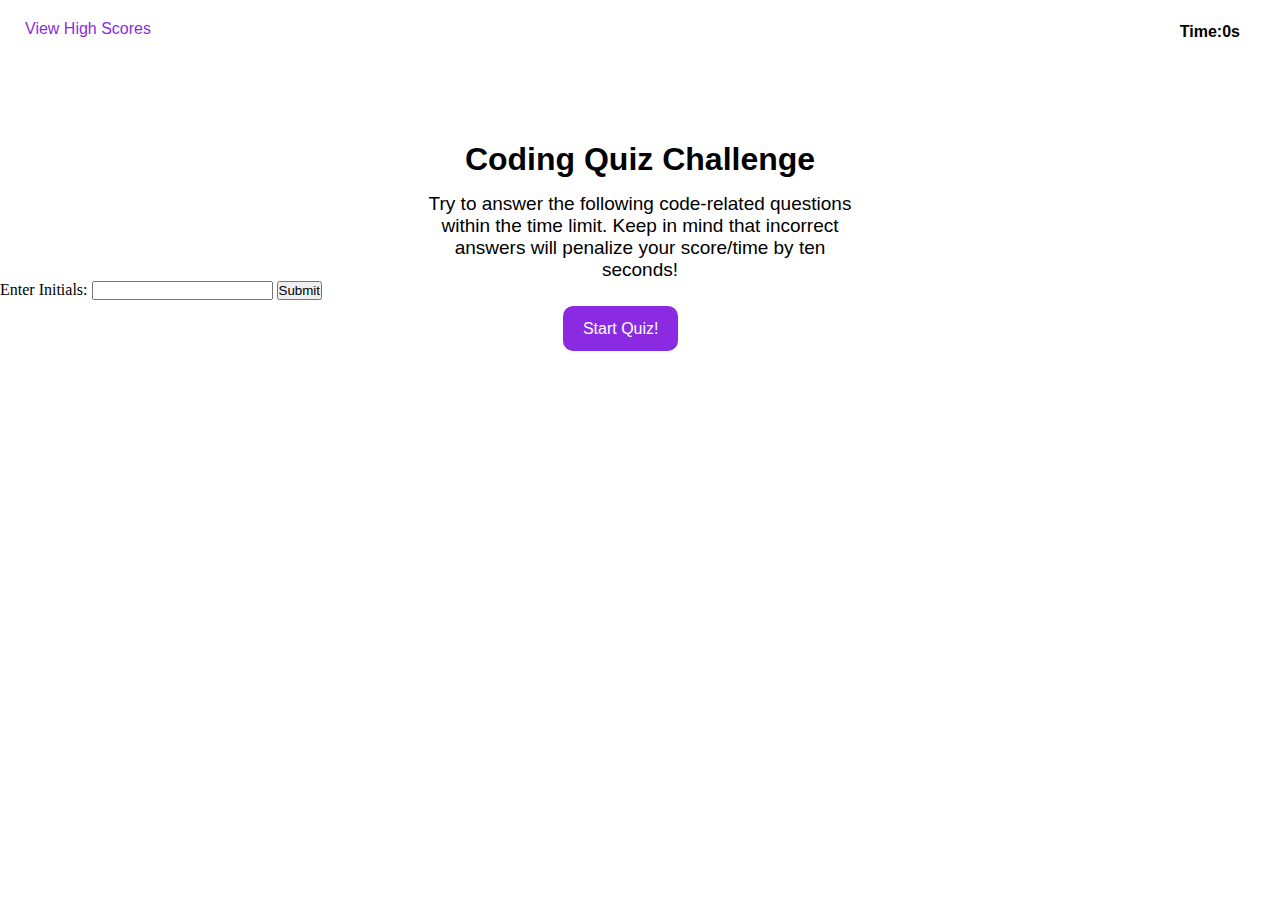
==== index.html @ 39fbc02e "html added for score render function" ====
<!DOCTYPE html>
<html lang="en">
    <head>
        <meta charset="UTF-8">
        <meta name="viewport" content="width=device-width, initial-scale=1.0">
        <link rel="stylesheet" href="assets/style.css">
        <title>Code Quiz</title>
    </head>
    <body>
        <header>
            <div class="container">
                <a id= "high-score" href="url">View High Scores</a>
                <h2 class= "timer" id="countdown">Time:0s</h2>
            </div>
        </header>
        <main>
            <div id= "main">
                <h1>Coding Quiz Challenge</h1>
                <p class="rules">Try to answer the following code-related questions within the time limit. Keep in mind that incorrect answers will penalize your score/time by ten seconds!</p>
                <button class="btn" id="start-quiz" type="submit">Start Quiz!</button>
            </div>
            <div id= "quiz">
                <div id= "question"></div>
                    <div id= "choices">
                        <div class="choice option-1" id="1" onclick="checkAnswer('1')"></div>
                        <div class="choice option-2" id="2" onclick="checkAnswer('2')"></div>
                        <div class="choice option-3" id="3" onclick="checkAnswer('3')"></div>
                        <div class="choice option-4" id="4" onclick="checkAnswer('4')"></div>
                    </div>
            </div>
            <div id="final-input">
                <div id="output"> </div>
                <div id="end"></div>
                <div id= score></div>
                <div id="initials">
                    <label for="user-info">Enter Initials:</label>
                    <input type="text" id="contact-name"> 
                    <button type="submit">Submit</button>  
                </div>
            </div>
        </main> 
        <script src="./assets/script.js"></script>
    </body>
</html>
---- assets/style.css ----
* {
    margin: 0;
    padding: 0;
    box-sizing: border-box;
}

header {
    margin-top: 20px;
}

a {
    text-decoration: none;
}

#high-score {
    font-family: Arial, Helvetica, sans-serif;
    color: blueviolet;
    margin-left: 25px;
}

.timer {
    text-align: right;
    margin-top: -15px;
    font-family: Arial, Helvetica, sans-serif;
    margin-right: 40px;
    font-size: medium;
}

h1 {
    font-family: Arial, Helvetica, sans-serif; 
    text-align: center;
    margin-top: 100px;
}

.rules {
    font-family: Arial, Helvetica, sans-serif;
    font-size: 19px;
    text-align: center;
    margin-top: 15px;
    margin-left: 33%;
    margin-right: 33%;
}

.btn {
    padding-left: 15px;
    padding-right: 15px;
    margin-top: 25px;
    width: 115px;
    height: 45px;
    border: none;
    border-radius: 10px;
    margin-left: 44%;
    background-color: blueviolet;
    color: white;
    font-family: Arial, Helvetica, sans-serif;
    font-size: medium;
    cursor: pointer;
    outline: none;
}

.btn:hover {
    background-color: plum;
}

#quiz {
    display: none;
    margin: 100px;
    margin-left: 40%;
    margin-right: 35%;
    font-family: Arial, Helvetica, sans-serif;    
}

#question {
    font-size: x-large;
    font-weight: bold;
}

.option-1, .option-2, .option-3, .option-4{
    border: none;
    border-radius: 5px;
    width: 160px;
    height: 30px;
    background-color: blueviolet;
    margin-top: 10px;
    padding-left: 10px;
    padding-top: 7px;
    color: white;
    font-size: small;
}

.option-1:hover {
    background-color: plum;
}

.option-2:hover {
    background-color: plum;
}

.option-3:hover {
    background-color: plum;
}

.option-4:hover {
    background-color: plum;
}

#output {
    padding-left: 40%;
    padding-top: 20px;
    margin-top: -90px;
    font-family: Arial, Helvetica, sans-serif;
    font-style: italic;
    color: gray;
}

#end {
    display: none;
    margin-top: 15%;
    font-family: Arial, Helvetica, sans-serif;
    font-weight: bold;
    font-size: x-large;
    padding-bottom: 10px;
}

#score {
    display: none;
    font-family: Arial, Helvetica, sans-serif;
}
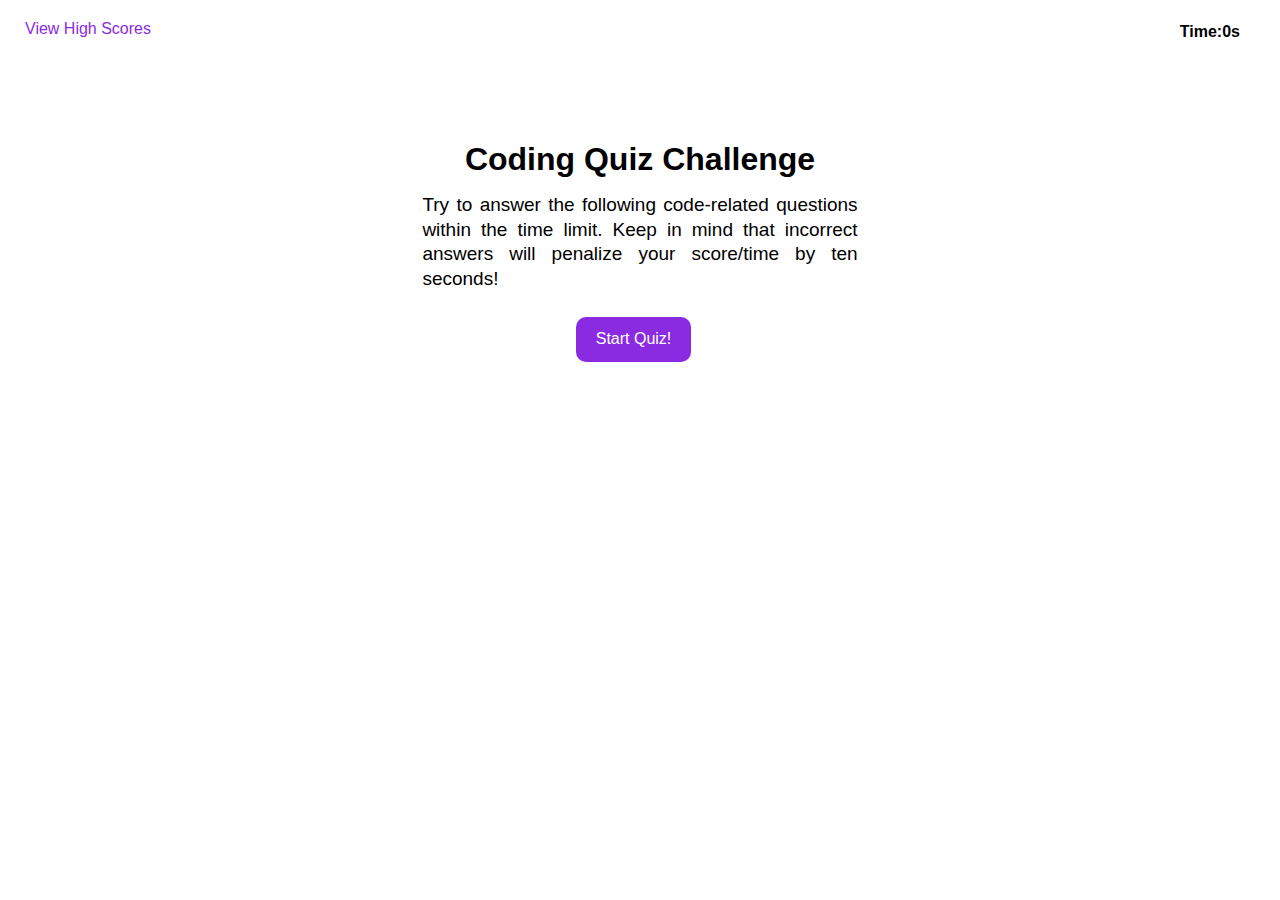
==== commit 8b7236f9: "css for user input" ====
--- a/index.html
+++ b/index.html
@@ -17,7 +17,7 @@
             <div id= "main">
                 <h1>Coding Quiz Challenge</h1>
                 <p class="rules">Try to answer the following code-related questions within the time limit. Keep in mind that incorrect answers will penalize your score/time by ten seconds!</p>
-                <button class="btn" id="start-quiz" type="submit">Start Quiz!</button>
+                <button class="btn-start" id="start-quiz" type="submit">Start Quiz!</button>
             </div>
             <div id= "quiz">
                 <div id= "question"></div>
@@ -27,16 +27,19 @@
                         <div class="choice option-3" id="3" onclick="checkAnswer('3')"></div>
                         <div class="choice option-4" id="4" onclick="checkAnswer('4')"></div>
                     </div>
+                <div id="output"> </div>
             </div>
-            <div id="final-input">
-                <div id="output"> </div>
+            <div id="final">
                 <div id="end"></div>
-                <div id= score></div>
+                <div id= result></div>
                 <div id="initials">
                     <label for="user-info">Enter Initials:</label>
                     <input type="text" id="contact-name"> 
-                    <button type="submit">Submit</button>  
+                    <button class="btn-submit" id= "user-info" type="submit">Submit</button>  
                 </div>
+            </div>
+            <div id="highscore">
+                
             </div>
         </main> 
         <script src="./assets/script.js"></script>
--- a/assets/style.css
+++ b/assets/style.css
@@ -1,7 +1,10 @@
+/* add colors */
+
 * {
     margin: 0;
     padding: 0;
     box-sizing: border-box;
+    font-family: Arial, Helvetica, sans-serif;
 }
 
 header {
@@ -13,7 +16,6 @@
 }
 
 #high-score {
-    font-family: Arial, Helvetica, sans-serif;
     color: blueviolet;
     margin-left: 25px;
 }
@@ -21,27 +23,25 @@
 .timer {
     text-align: right;
     margin-top: -15px;
-    font-family: Arial, Helvetica, sans-serif;
     margin-right: 40px;
     font-size: medium;
 }
 
 h1 {
-    font-family: Arial, Helvetica, sans-serif; 
     text-align: center;
     margin-top: 100px;
 }
 
 .rules {
-    font-family: Arial, Helvetica, sans-serif;
     font-size: 19px;
-    text-align: center;
+    text-align: justify;
     margin-top: 15px;
     margin-left: 33%;
     margin-right: 33%;
+    line-height: 1.3;
 }
 
-.btn {
+.btn-start {
     padding-left: 15px;
     padding-right: 15px;
     margin-top: 25px;
@@ -49,16 +49,14 @@
     height: 45px;
     border: none;
     border-radius: 10px;
-    margin-left: 44%;
+    margin-left: 45%;
     background-color: blueviolet;
     color: white;
-    font-family: Arial, Helvetica, sans-serif;
     font-size: medium;
-    cursor: pointer;
     outline: none;
 }
 
-.btn:hover {
+.btn-start:hover {
     background-color: plum;
 }
 
@@ -66,13 +64,13 @@
     display: none;
     margin: 100px;
     margin-left: 40%;
-    margin-right: 35%;
-    font-family: Arial, Helvetica, sans-serif;    
+    margin-right: 35%; 
 }
 
 #question {
     font-size: x-large;
     font-weight: bold;
+    text-align: justify;
 }
 
 .option-1, .option-2, .option-3, .option-4{
@@ -105,25 +103,46 @@
 }
 
 #output {
-    padding-left: 40%;
     padding-top: 20px;
-    margin-top: -90px;
-    font-family: Arial, Helvetica, sans-serif;
     font-style: italic;
     color: gray;
+}
+
+#final {
+    margin: 100px;
+    margin-left: 40%;
+    margin-right: 35%;
 }
 
 #end {
     display: none;
     margin-top: 15%;
-    font-family: Arial, Helvetica, sans-serif;
     font-weight: bold;
     font-size: x-large;
     padding-bottom: 10px;
 }
 
-#score {
+#result {
     display: none;
-    font-family: Arial, Helvetica, sans-serif;
 }
 
+#initials {
+    display: none;
+    padding-top: 10px;
+}
+
+#user-info {
+    background-color: blueviolet;
+    width: 60px;
+    height: 20px;
+    border: none;
+    border-radius: 5px;
+    color: white;
+    font-size: 10px;
+    outline: none;
+}
+
+#user-info:hover {
+    background-color: plum;
+}
+
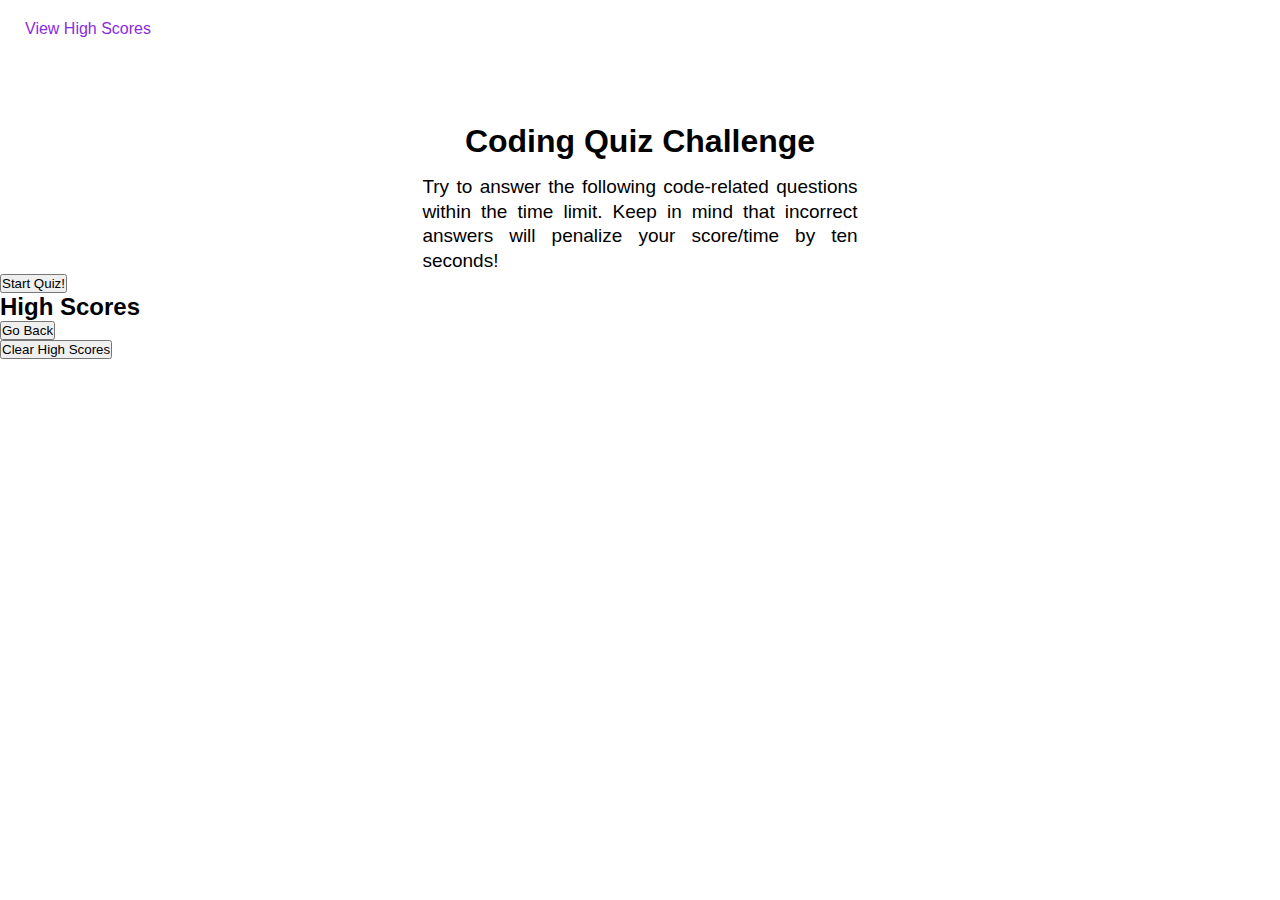
==== commit 0d092296: "updated html" ====
--- a/index.html
+++ b/index.html
@@ -7,18 +7,22 @@
         <title>Code Quiz</title>
     </head>
     <body>
+         <!---Header with timer and high score link-->
         <header>
-            <div class="container">
-                <a id= "high-score" href="url">View High Scores</a>
-                <h2 class= "timer" id="countdown">Time:0s</h2>
+            <div class="header">
+                <a id= "score" href="#">View High Scores</a>
+                <h2 id="timer"></h2>
             </div>
         </header>
-        <main>
-            <div id= "main">
-                <h1>Coding Quiz Challenge</h1>
+         <!---Body-->
+        <main class="container">
+             <!---Quiz Intro-->
+            <div id= "intro">
+                <h1 id="start">Coding Quiz Challenge</h1>
                 <p class="rules">Try to answer the following code-related questions within the time limit. Keep in mind that incorrect answers will penalize your score/time by ten seconds!</p>
-                <button class="btn-start" id="start-quiz" type="submit">Start Quiz!</button>
+                <button class="btnStart" id="startQuiz" type="submit">Start Quiz!</button>
             </div>
+            <!---Quiz Questions-->
             <div id= "quiz">
                 <div id= "question"></div>
                     <div id= "choices">
@@ -27,19 +31,32 @@
                         <div class="choice option-3" id="3" onclick="checkAnswer('3')"></div>
                         <div class="choice option-4" id="4" onclick="checkAnswer('4')"></div>
                     </div>
+                 <!---Answer Right or Wrong--->
                 <div id="output"> </div>
             </div>
-            <div id="final">
-                <div id="end"></div>
-                <div id= result></div>
-                <div id="initials">
-                    <label for="user-info">Enter Initials:</label>
-                    <input type="text" id="contact-name"> 
-                    <button class="btn-submit" id= "user-info" type="submit">Submit</button>  
+             <!---Score Info-->
+            <div id="finalScore">
+                <h2 id="endMessage">All done!</h2>
+                <div id="scoresIs"></div>
+                 <!---Form to enter initials-->
+                 <form >
+                    <div id="initials">
+                        <label for="user-info">Enter Initials:</label>
+                        <input type="text" id="contact"> 
+                        <button id= "userInfo" class="submitBtn" type="submit">Submit</button>  
+                    </div>
+                </form>
+            </div>
+             <!---High Scores-->
+             <div id="highScoreButtons" >
+                <h2>High Scores</h2>
+                <p id="highCoreList"></p>
+                <div class="endBtn">
+                    <button id="goBack" class="backBtn" type="submit">Go Back</button>
                 </div>
-            </div>
-            <div id="highscore">
-                
+                <div class="clearBtn">
+                    <button id="clear" class="btn" type="submit">Clear High Scores</button>
+                </div>
             </div>
         </main> 
         <script src="./assets/script.js"></script>
--- a/assets/style.css
+++ b/assets/style.css
@@ -15,12 +15,12 @@
     text-decoration: none;
 }
 
-#high-score {
+#score {
     color: blueviolet;
     margin-left: 25px;
 }
 
-.timer {
+#timer {
     text-align: right;
     margin-top: -15px;
     margin-right: 40px;
@@ -64,13 +64,13 @@
     display: none;
     margin: 100px;
     margin-left: 40%;
-    margin-right: 35%; 
 }
 
 #question {
     font-size: x-large;
     font-weight: bold;
-    text-align: justify;
+    text-align: left;
+    margin-right: 28%; 
 }
 
 .option-1, .option-2, .option-3, .option-4{
@@ -106,15 +106,16 @@
     padding-top: 20px;
     font-style: italic;
     color: gray;
+    font-size: larger;
 }
 
 #final {
     margin: 100px;
     margin-left: 40%;
-    margin-right: 35%;
+    margin-right: 30%;
 }
 
-#end {
+#endMessage {
     display: none;
     margin-top: 15%;
     font-weight: bold;
@@ -131,7 +132,7 @@
     padding-top: 10px;
 }
 
-#user-info {
+#userinfo {
     background-color: blueviolet;
     width: 60px;
     height: 20px;
@@ -142,7 +143,10 @@
     outline: none;
 }
 
-#user-info:hover {
+#userinfo:hover {
     background-color: plum;
 }
 
+#highScores {
+    display: none;
+}
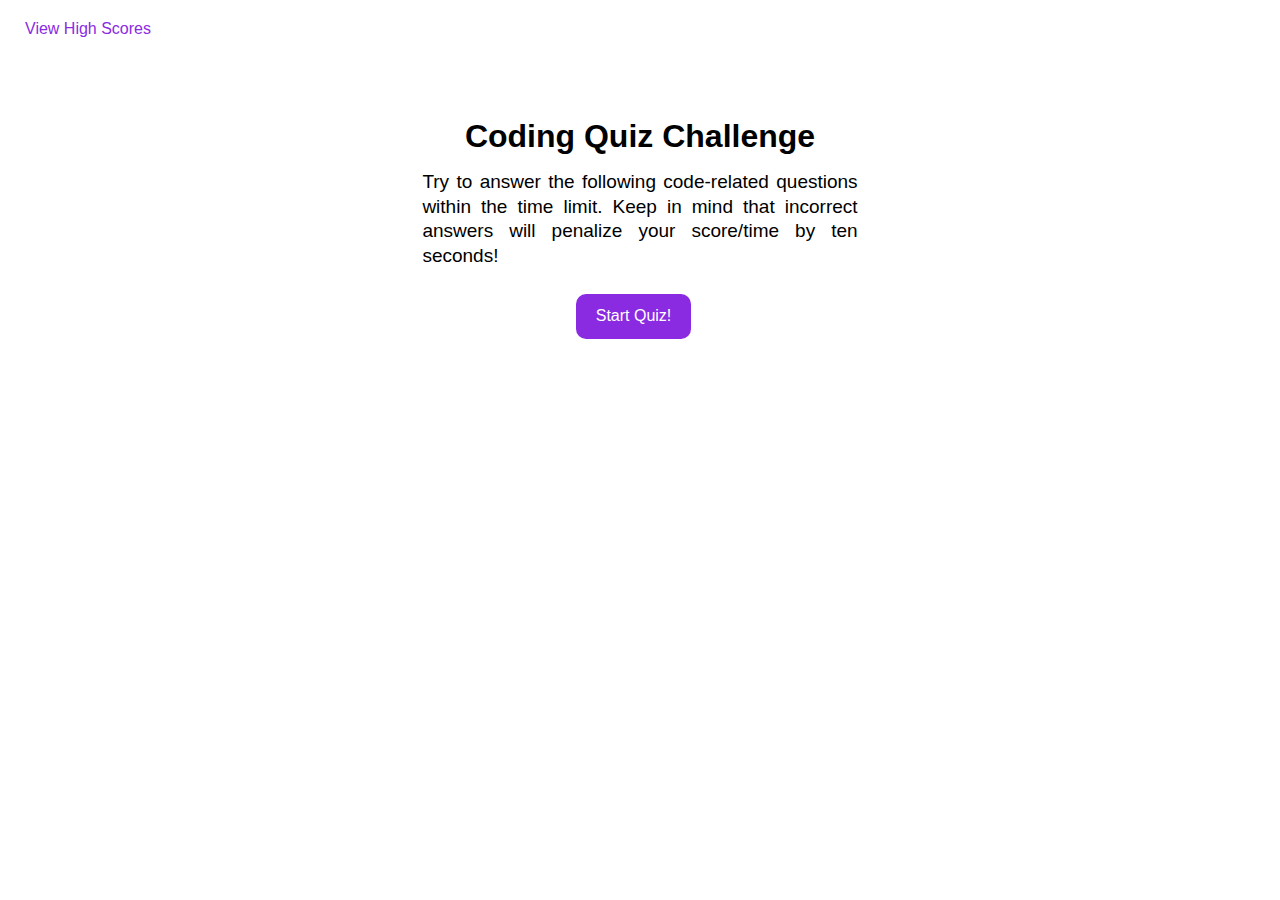
==== commit 1c369e79: "high scores and input capture" ====
--- a/index.html
+++ b/index.html
@@ -9,7 +9,7 @@
     <body>
          <!---Header with timer and high score link-->
         <header>
-            <div class="header">
+            <div id="header">
                 <a id= "score" href="#">View High Scores</a>
                 <h2 id="timer"></h2>
             </div>
@@ -19,38 +19,40 @@
              <!---Quiz Intro-->
             <div id= "intro">
                 <h1 id="start">Coding Quiz Challenge</h1>
-                <p class="rules">Try to answer the following code-related questions within the time limit. Keep in mind that incorrect answers will penalize your score/time by ten seconds!</p>
-                <button class="btnStart" id="startQuiz" type="submit">Start Quiz!</button>
+                <p id="rules">Try to answer the following code-related questions within the time limit. Keep in mind that incorrect answers will penalize your score/time by ten seconds!</p>
+                <button class="btnStart" id="startBtn" type="submit">Start Quiz!</button>
             </div>
             <!---Quiz Questions-->
             <div id= "quiz">
                 <div id= "question"></div>
                     <div id= "choices">
-                        <div class="choice option-1" id="1" onclick="checkAnswer('1')"></div>
-                        <div class="choice option-2" id="2" onclick="checkAnswer('2')"></div>
-                        <div class="choice option-3" id="3" onclick="checkAnswer('3')"></div>
-                        <div class="choice option-4" id="4" onclick="checkAnswer('4')"></div>
+                        <ul>
+                            <li><button type="button" class="choice option-1" id="1" onclick="checkAnswer('1')"></button></li>
+                            <li><button type="button" class="choice option-2" id="2" onclick="checkAnswer('2')"></button></li>
+                            <li><button type="button" class="choice option-3" id="3" onclick="checkAnswer('3')"></button></li>
+                            <li><button type="button" class="choice option-4" id="4" onclick="checkAnswer('4')"></button></li>
+                        </ul>
                     </div>
                  <!---Answer Right or Wrong--->
-                <div id="output"> </div>
+                <div id="answerOutput"> </div>
             </div>
              <!---Score Info-->
             <div id="finalScore">
                 <h2 id="endMessage">All done!</h2>
-                <div id="scoresIs"></div>
+                <div id="result"></div>
                  <!---Form to enter initials-->
                  <form >
                     <div id="initials">
-                        <label for="user-info">Enter Initials:</label>
-                        <input type="text" id="contact"> 
+                        <label for="users" id="name">Enter Initials:</label>
+                        <input type="text" id="contactInfo">
                         <button id= "userInfo" class="submitBtn" type="submit">Submit</button>  
                     </div>
                 </form>
             </div>
              <!---High Scores-->
              <div id="highScoreButtons" >
-                <h2>High Scores</h2>
-                <p id="highCoreList"></p>
+                <h2 id="highScoreHead">High Scores</h2>
+                <p id="highScoreList"></p>
                 <div class="endBtn">
                     <button id="goBack" class="backBtn" type="submit">Go Back</button>
                 </div>
--- a/assets/style.css
+++ b/assets/style.css
@@ -1,5 +1,6 @@
 /* add colors */
 
+/* Apply to all elements*/
 * {
     margin: 0;
     padding: 0;
@@ -7,32 +8,31 @@
     font-family: Arial, Helvetica, sans-serif;
 }
 
-header {
+/* Header Style */
+#header {
     margin-top: 20px;
 }
 
-a {
+#score {
     text-decoration: none;
-}
-
-#score {
     color: blueviolet;
     margin-left: 25px;
 }
 
 #timer {
     text-align: right;
-    margin-top: -15px;
+    margin-top: -20px;
     margin-right: 40px;
     font-size: medium;
 }
 
-h1 {
+/* Quiz Intro Style*/
+#start {
     text-align: center;
     margin-top: 100px;
 }
 
-.rules {
+#rules {
     font-size: 19px;
     text-align: justify;
     margin-top: 15px;
@@ -41,7 +41,7 @@
     line-height: 1.3;
 }
 
-.btn-start {
+.btnStart {
     padding-left: 15px;
     padding-right: 15px;
     margin-top: 25px;
@@ -56,12 +56,12 @@
     outline: none;
 }
 
-.btn-start:hover {
+.btnStart:hover {
     background-color: plum;
 }
 
+/* Quiz Style */
 #quiz {
-    display: none;
     margin: 100px;
     margin-left: 40%;
 }
@@ -73,6 +73,10 @@
     margin-right: 28%; 
 }
 
+ul {
+    list-style: none;
+}
+
 .option-1, .option-2, .option-3, .option-4{
     border: none;
     border-radius: 5px;
@@ -81,9 +85,11 @@
     background-color: blueviolet;
     margin-top: 10px;
     padding-left: 10px;
-    padding-top: 7px;
+    padding-top: 3px;
     color: white;
     font-size: small;
+    text-align: left;
+    outline: none;
 }
 
 .option-1:hover {
@@ -102,51 +108,79 @@
     background-color: plum;
 }
 
-#output {
+#answerOutput {
     padding-top: 20px;
     font-style: italic;
     color: gray;
     font-size: larger;
 }
 
-#final {
-    margin: 100px;
-    margin-left: 40%;
-    margin-right: 30%;
-}
-
+/* Score Style */
 #endMessage {
-    display: none;
     margin-top: 15%;
     font-weight: bold;
     font-size: x-large;
     padding-bottom: 10px;
+    margin-left: 40%;
 }
 
 #result {
-    display: none;
+    margin-left: 40%;
+    padding-bottom: 3px;
+    padding-bottom: 10px;
 }
 
-#initials {
-    display: none;
+#name {
+    margin-left: 40%;
     padding-top: 10px;
 }
 
-#userinfo {
+#userInfo {
     background-color: blueviolet;
     width: 60px;
     height: 20px;
     border: none;
     border-radius: 5px;
     color: white;
-    font-size: 10px;
+    font-size: 12px;
     outline: none;
 }
 
-#userinfo:hover {
+#userInfo:hover {
     background-color: plum;
 }
 
-#highScores {
+/* High Scores Style*/
+#highScoreButtons {
     display: none;
+    margin-top: 15%;;
+    padding-bottom: 10px;
+    text-align: center;
 }
+
+#clear, #goBack {
+    background-color: blueviolet;
+    height: 20px;
+    margin-top: 10px;
+    color: white;
+    border: none;
+    border-radius: 5px;
+    outline: none;
+}
+
+#clear {
+    width: 150px;
+}
+
+#goBack {
+    width: 70px;
+}
+
+#goBack:hover {
+    background-color: plum;
+}
+
+#clear:hover {
+    background-color: plum;
+}
+
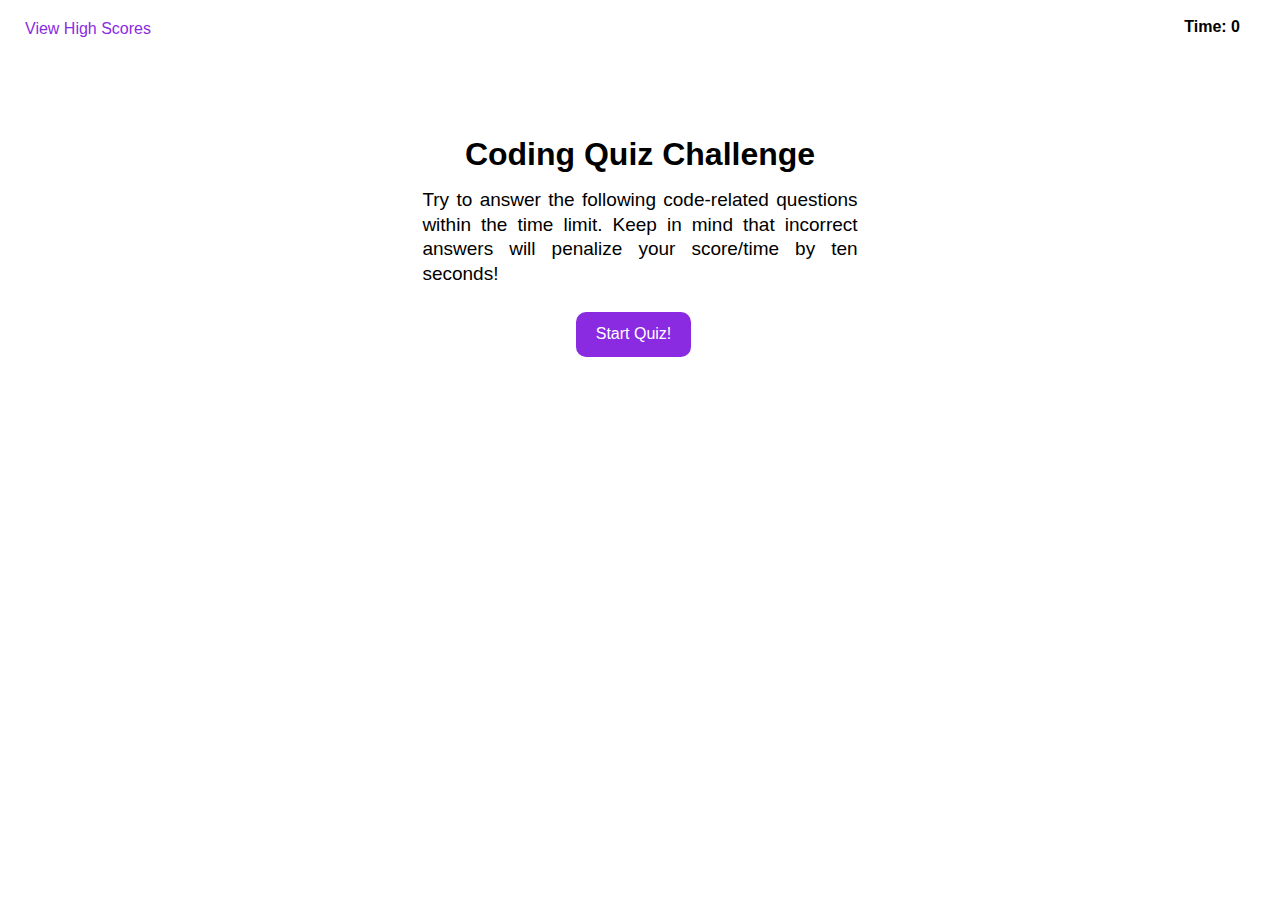
==== commit 1298981f: "refactored code" ====
--- a/index.html
+++ b/index.html
@@ -27,10 +27,10 @@
                 <div id= "question"></div>
                     <div id= "choices">
                         <ul>
-                            <li><button type="button" class="choice option-1" id="1" onclick="checkAnswer('1')"></button></li>
-                            <li><button type="button" class="choice option-2" id="2" onclick="checkAnswer('2')"></button></li>
-                            <li><button type="button" class="choice option-3" id="3" onclick="checkAnswer('3')"></button></li>
-                            <li><button type="button" class="choice option-4" id="4" onclick="checkAnswer('4')"></button></li>
+                            <li><button type="button" class="choice option-1 choice-button" id="1" onclick="checkAnswer('1')"></button></li>
+                            <li><button type="button" class="choice option-2 choice-button" id="2" onclick="checkAnswer('2')"></button></li>
+                            <li><button type="button" class="choice option-3 choice-button" id="3" onclick="checkAnswer('3')"></button></li>
+                            <li><button type="button" class="choice option-4 choice-button" id="4" onclick="checkAnswer('4')"></button></li>
                         </ul>
                     </div>
                  <!---Answer Right or Wrong--->
@@ -50,9 +50,13 @@
                 </form>
             </div>
              <!---High Scores-->
-             <div id="highScoreButtons" >
-                <h2 id="highScoreHead">High Scores</h2>
-                <p id="highScoreList"></p>
+             <div id="highScore" >
+                <div class= highScoreList>
+                    <h2 >High Scores</h2>
+                    <ol id="listLine">
+                        <li></li>
+                    </ol>
+                </div>
                 <div class="endBtn">
                     <button id="goBack" class="backBtn" type="submit">Go Back</button>
                 </div>
--- a/assets/style.css
+++ b/assets/style.css
@@ -1,9 +1,13 @@
-/* add colors */
+:root {
+    --primary-color: blueviolet;
+    --secondary-color: plum;
+    --tertiary-color: white;
+  }
 
 /* Apply to all elements*/
 * {
-    margin: 0;
-    padding: 0;
+    margin: 0px;
+    padding: 0px;
     box-sizing: border-box;
     font-family: Arial, Helvetica, sans-serif;
 }
@@ -15,7 +19,7 @@
 
 #score {
     text-decoration: none;
-    color: blueviolet;
+    color: var(--primary-color);
     margin-left: 25px;
 }
 
@@ -50,14 +54,14 @@
     border: none;
     border-radius: 10px;
     margin-left: 45%;
-    background-color: blueviolet;
-    color: white;
+    background-color: var(--primary-color);
+    color: var(--tertiary-color);
     font-size: medium;
     outline: none;
 }
 
 .btnStart:hover {
-    background-color: plum;
+    background-color: var(--secondary-color);
 }
 
 /* Quiz Style */
@@ -77,36 +81,25 @@
     list-style: none;
 }
 
-.option-1, .option-2, .option-3, .option-4{
+.choice-button {
     border: none;
     border-radius: 5px;
     width: 160px;
     height: 30px;
-    background-color: blueviolet;
+    background-color: var(--primary-color);
     margin-top: 10px;
+    margin-bottom: 10px;
     padding-left: 10px;
-    padding-top: 3px;
+    padding-top: 2px;
     color: white;
     font-size: small;
     text-align: left;
     outline: none;
 }
 
-.option-1:hover {
-    background-color: plum;
-}
-
-.option-2:hover {
-    background-color: plum;
-}
-
-.option-3:hover {
-    background-color: plum;
-}
-
-.option-4:hover {
-    background-color: plum;
-}
+.choice-button:hover {
+    background-color: var(--secondary-color);
+} 
 
 #answerOutput {
     padding-top: 20px;
@@ -136,33 +129,41 @@
 }
 
 #userInfo {
-    background-color: blueviolet;
+    background-color: var(--primary-color);
     width: 60px;
     height: 20px;
     border: none;
     border-radius: 5px;
-    color: white;
+    color: var(--tertiary-color);
     font-size: 12px;
     outline: none;
 }
 
 #userInfo:hover {
-    background-color: plum;
+    background-color: var(--secondary-color);
 }
 
 /* High Scores Style*/
-#highScoreButtons {
+#highScore {
     display: none;
     margin-top: 15%;;
     padding-bottom: 10px;
     text-align: center;
 }
 
+#listLine {
+    background-color: var(--secondary-color);
+    margin-left: 40%;
+    margin-right: 40%;
+    margin-top: 10px;
+    margin-bottom: 10px;
+}
+
 #clear, #goBack {
-    background-color: blueviolet;
+    background-color: var(--primary-color);
     height: 20px;
     margin-top: 10px;
-    color: white;
+    color: var(--tertiary-color);
     border: none;
     border-radius: 5px;
     outline: none;
@@ -177,10 +178,10 @@
 }
 
 #goBack:hover {
-    background-color: plum;
+    background-color: var(--secondary-color);
 }
 
 #clear:hover {
-    background-color: plum;
+    background-color: var(--secondary-color);
 }
 
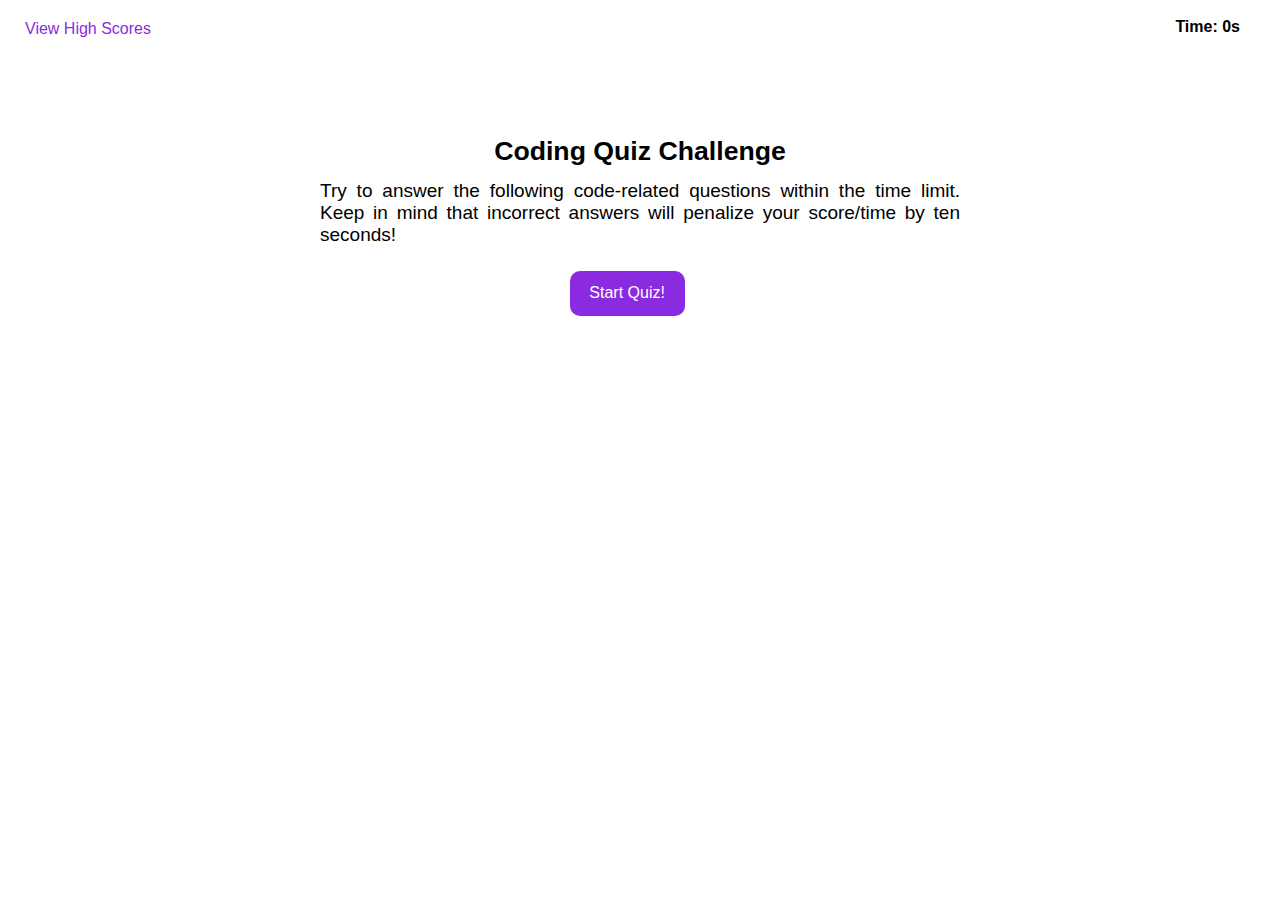
==== commit a7685293: "intro page and high scores responsive and readme update" ====
--- a/index.html
+++ b/index.html
@@ -3,22 +3,22 @@
     <head>
         <meta charset="UTF-8">
         <meta name="viewport" content="width=device-width, initial-scale=1.0">
-        <link rel="stylesheet" href="assets/style.css">
+        <link rel="stylesheet" href="./assets/cs/style.css">
         <title>Code Quiz</title>
     </head>
     <body>
          <!---Header with timer and high score link-->
         <header>
             <div id="header">
-                <a id= "score" href="#">View High Scores</a>
+                <a id= "score" href="highscore.html">View High Scores</a> 
                 <h2 id="timer"></h2>
             </div>
         </header>
          <!---Body-->
         <main class="container">
              <!---Quiz Intro-->
-            <div id= "intro">
-                <h1 id="start">Coding Quiz Challenge</h1>
+            <div class="row" id= "intro">
+                <h2 class="start">Coding Quiz Challenge</h2>
                 <p id="rules">Try to answer the following code-related questions within the time limit. Keep in mind that incorrect answers will penalize your score/time by ten seconds!</p>
                 <button class="btnStart" id="startBtn" type="submit">Start Quiz!</button>
             </div>
@@ -45,24 +45,9 @@
                     <div id="initials">
                         <label for="users" id="name">Enter Initials:</label>
                         <input type="text" id="contactInfo">
-                        <button id= "userInfo" class="submitBtn" type="submit">Submit</button>  
+                        <input type="button" id= "userInfo" class="submitBtn" onclick="location.href='highscore.html';" value="Submit" />
                     </div>
                 </form>
-            </div>
-             <!---High Scores-->
-             <div id="highScore" >
-                <div class= highScoreList>
-                    <h2 >High Scores</h2>
-                    <ol id="listLine">
-                        <li></li>
-                    </ol>
-                </div>
-                <div class="endBtn">
-                    <button id="goBack" class="backBtn" type="submit">Go Back</button>
-                </div>
-                <div class="clearBtn">
-                    <button id="clear" class="btn" type="submit">Clear High Scores</button>
-                </div>
             </div>
         </main> 
         <script src="./assets/script.js"></script>
--- a/assets/cs/style.css
+++ b/assets/cs/style.css
@@ -0,0 +1,263 @@
+:root {
+    --primary-color: blueviolet;
+    --secondary-color: plum;
+    --tertiary-color: white;
+  }
+
+/* Apply to all elements*/
+* {
+    margin: 0px;
+    padding: 0px;
+    box-sizing: border-box;
+    font-family: Arial, Helvetica, sans-serif;
+}
+
+/* Header Style */
+#header {
+    margin-top: 20px;
+}
+
+#score {
+    text-decoration: none;
+    color: var(--primary-color);
+    margin-left: 25px;
+}
+
+#timer {
+    text-align: right;
+    margin-top: -20px;
+    margin-right: 40px;
+    font-size: medium;
+}
+
+/* Quiz Intro Style*/
+.start {
+    text-align: center;
+    margin-top: 100px;
+    font-size: 20pt;
+}
+
+#rules {
+    font-size: 19px;
+    display: inline-block;
+    margin-left: 25%;
+    margin-right: 25%;
+    margin-top: 1%;
+    text-align: justify;
+}
+
+.btnStart {
+    padding-left: 15px;
+    padding-right: 15px;
+    margin-top: 25px;
+    width: 115px;
+    height: 45px;
+    border: none;
+    border-radius: 10px;
+    margin-left: 44.5%;
+    background-color: var(--primary-color);
+    color: var(--tertiary-color);
+    font-size: medium;
+    outline: none;
+}
+
+.btnStart:hover {
+    background-color: var(--secondary-color);
+}
+
+/* Quiz Style */
+#quiz {
+    margin: 100px;
+    margin-left: 40%;
+}
+
+#question {
+    font-size: 20pt;
+    font-weight: bold;
+    text-align: left;
+    margin-right: 28%; 
+}
+
+ul {
+    list-style: none;
+}
+
+.choice-button {
+    border: none;
+    border-radius: 5px;
+    width: 160px;
+    height: 30px;
+    background-color: var(--primary-color);
+    margin-top: 10px;
+    margin-bottom: 10px;
+    padding-left: 10px;
+    padding-top: 2px;
+    color: white;
+    font-size: small;
+    text-align: left;
+    outline: none;
+}
+
+.choice-button:hover {
+    background-color: var(--secondary-color);
+} 
+
+#answerOutput {
+    padding-top: 20px;
+    font-style: italic;
+    color: gray;
+    font-size: larger;
+}
+
+/* Score Style */
+#endMessage {
+    margin-top: 15%;
+    font-weight: bold;
+    font-size: x-large;
+    padding-bottom: 10px;
+    margin-left: 40%;
+}
+
+#result {
+    margin-left: 40%;
+    padding-bottom: 3px;
+    padding-bottom: 10px;
+}
+
+#name {
+    margin-left: 40%;
+    padding-top: 10px;
+}
+
+#userInfo {
+    background-color: var(--primary-color);
+    width: 60px;
+    height: 20px;
+    border: none;
+    border-radius: 5px;
+    color: var(--tertiary-color);
+    font-size: 12px;
+    outline: none;
+}
+
+#userInfo:hover {
+    background-color: var(--secondary-color);
+}
+
+/* High Scores Style*/
+#highScore {
+    margin-top: 15%;;
+    padding-bottom: 10px;
+    text-align: center;
+}
+
+#clear, #goBack {
+    background-color: var(--primary-color);
+    height: 20px;
+    color: var(--tertiary-color);
+    border: none;
+    border-radius: 5px;
+    outline: none;
+}
+
+#clear {
+    width: 110px;
+    margin-left: 45.75%;
+}
+
+#goBack {
+    width: 70px;
+    margin-bottom: -10px;
+    margin-top: 10px;
+}
+
+#goBack:hover {
+    background-color: var(--secondary-color);
+}
+
+#clear:hover {
+    background-color: var(--secondary-color);
+}
+
+/* MEDIA QUERY FOR SMALLER IPAD PRO SCREENS AND SMALLER */
+@media screen and (max-width: 1024px) { 
+    #clear {
+        margin-left: 44.5%;
+    }
+
+    #rules {
+        margin-left: 20%;
+        margin-right: 20%;
+        text-align: justify;
+        word-spacing:-2px;
+    } 
+}
+
+
+/* MEDIA QUERY FOR SMALLER DESKTOP SCREENS AND SMALLER */
+@media screen and (max-width: 980px) {
+    #rules {
+        margin-left: 20%;
+        margin-right: 20%;
+        text-align: justify;
+        word-spacing:-2px;
+    } 
+}
+
+/* MEDIA QUERY FOR TABLETS AND SMALLER */
+@media screen and (max-width: 768px) {
+    #clear {
+        margin-left: 43%;
+    }
+
+    #rules {
+        margin-left: 20%;
+        margin-right: 20%;
+        font-size: 14pt;
+        text-align: justify;
+        word-spacing:-2px;
+    }  
+
+    .btnStart {
+        margin-left: 42%;
+    }
+}
+
+/* MEDIA QUERY FOR MOBILE PHONES AND SMALLER */
+@media screen and (max-width: 575px) {
+    #clear {
+        margin-left: 40.5%;
+    }
+
+    #rules {
+        margin-left: 20%;
+        margin-right: 20%;
+        font-size: 14pt;
+        text-align: justify;
+        word-spacing:-2px;
+    }  
+
+    .btnStart {
+        margin-left: 39.5%;
+    }
+}
+
+/* MEDIA QUERY FOR MOBILE PHONES AND SMALLER */
+@media screen and (max-width: 375px) {
+    #rules {
+        margin-left: 20%;
+        margin-right: 20%;
+        font-size: 13pt;
+        text-align: justify;
+        word-spacing:-2px;
+    }  
+
+    .btnStart {
+        margin-left: 35%;
+    }
+
+    #question, .choices {
+        font-size: 14pt;
+        margin-left: -6%;
+    }
+}
